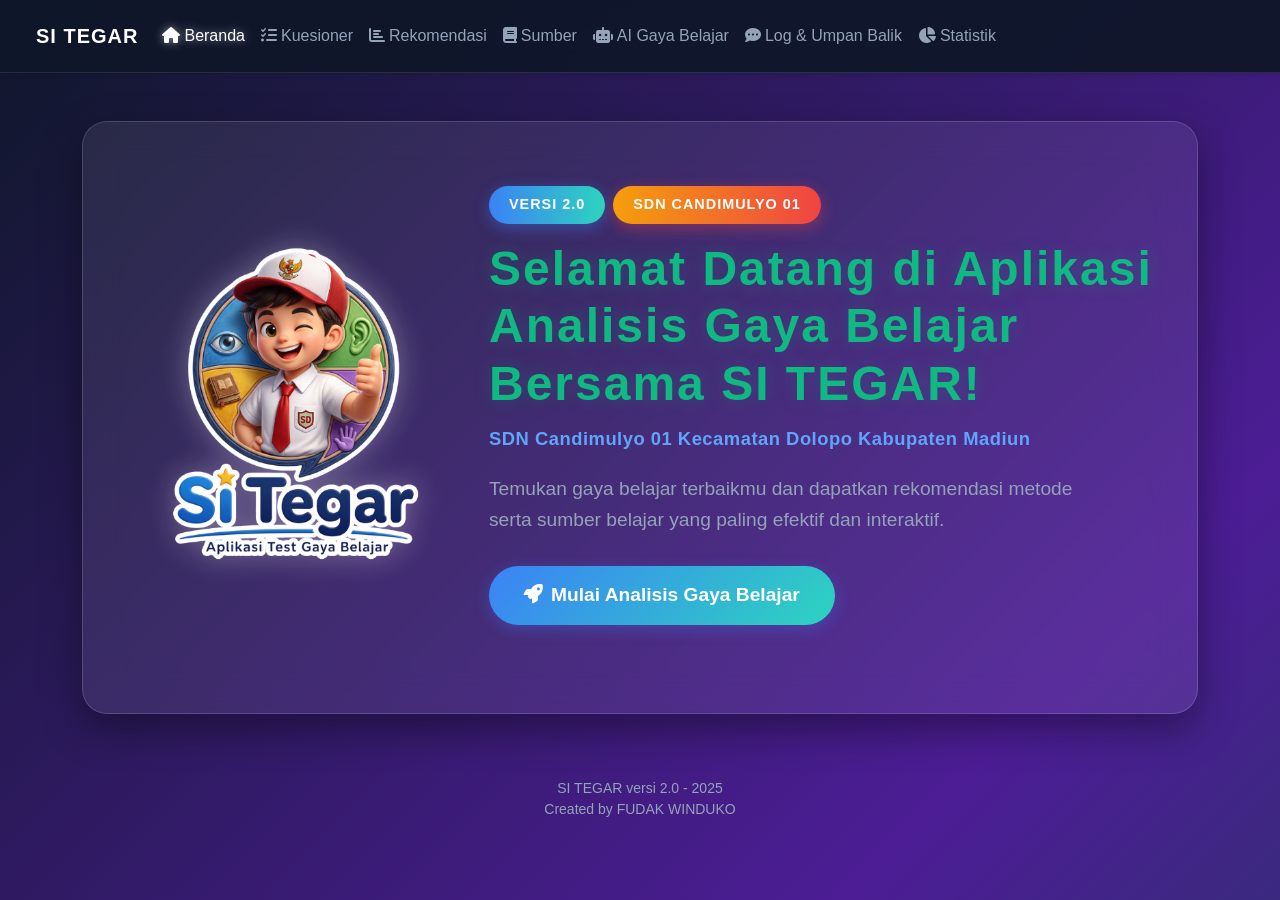
==== index.html @ cdc76224 "first commit" ====
<!DOCTYPE html>
<html lang="id">

<head>
    <meta charset="UTF-8">
    <meta name="viewport" content="width=device-width, initial-scale=1.0">
    <title>Si Tegar - Beranda</title>
    <link href="https://cdn.jsdelivr.net/npm/bootstrap@5.3.3/dist/css/bootstrap.min.css" rel="stylesheet">
    <link rel="stylesheet" href="https://cdnjs.cloudflare.com/ajax/libs/font-awesome/6.5.1/css/all.min.css" />
    <link rel="stylesheet" href="css/style.css">
</head>

<body>
    <header class="navbar navbar-expand-lg navbar-dark p-3 px-md-4 mb-3 shadow-sm">
        <div class="container-fluid">
            <a href="index.html" class="navbar-brand fw-bold">SI TEGAR</a>
            <button class="navbar-toggler" type="button" data-bs-toggle="collapse" data-bs-target="#navbarNav"
                aria-controls="navbarNav" aria-expanded="false" aria-label="Toggle navigation">
                <span class="navbar-toggler-icon"></span>
            </button>
            <div class="collapse navbar-collapse" id="navbarNav">
                <ul class="navbar-nav me-auto mb-2 mb-lg-0">
                    <li class="nav-item"><a class="nav-link active" href="index.html"><i class="fas fa-home me-1"></i>Beranda</a></li>
                    <li class="nav-item"><a class="nav-link" href="kuesioner.html"><i class="fas fa-tasks me-1"></i>Kuesioner</a></li>
                    <li class="nav-item"><a class="nav-link" href="rekomendasi.html"><i class="fas fa-chart-bar me-1"></i>Rekomendasi</a></li>
                    <li class="nav-item"><a class="nav-link" href="sumber.html"><i class="fas fa-book me-1"></i>Sumber</a></li>
                    <li class="nav-item"><a class="nav-link" href="https://aplikasiaigaya.github.io/index.html"><i class="fas fa-robot me-1"></i>AI Gaya Belajar</a></li>
                    <li class="nav-item"><a class="nav-link" href="log.html"><i class="fas fa-comment-dots me-1"></i>Log & Umpan Balik</a></li>
                    <li class="nav-item"><a class="nav-link" href="statistik.html"><i class="fas fa-chart-pie me-1"></i>Statistik</a></li>
                </ul>
            </div>
        </div>
    </header>

    <main class="container text-center">
        <div class="hero-section">
            <div class="d-flex align-items-center justify-content-center flex-column flex-md-row gap-4 mb-4 text-md-start">
                <img src="logo.png" alt="Logo Si Tegar" style="max-width: 350px; filter: drop-shadow(0 0 15px rgba(255,255,255,0.3));">
                <div>
                    <div class="d-flex flex-wrap gap-2 mb-3">
                        <div style="background: linear-gradient(90deg, #3b82f6, #2dd4bf); color: white; padding: 8px 20px; border-radius: 30px; font-weight: 800; font-size: 0.9rem; letter-spacing: 1px; box-shadow: 0 4px 15px rgba(59, 130, 246, 0.4);">
                            VERSI 2.0
                        </div>
                        <a href="https://sdncandimulyo01.netlify.app" target="_blank" style="background: linear-gradient(90deg, #f59e0b, #ef4444); color: white; padding: 8px 20px; border-radius: 30px; font-weight: 800; font-size: 0.9rem; letter-spacing: 1px; box-shadow: 0 4px 15px rgba(239, 68, 68, 0.4); text-decoration: none; display: inline-block;">
                            SDN CANDIMULYO 01
                        </a>
                    </div>
                    <h1 class="display-5 fw-bold mb-3" style="color: #10b981; letter-spacing: 2px; text-shadow: 0 0 20px rgba(16, 185, 129, 0.2); max-width: 700px;">
                        Selamat Datang di Aplikasi Analisis Gaya Belajar Bersama SI TEGAR!
                    </h1>
                    <h5 class="fw-bold mb-4" style="color: #60a5fa; letter-spacing: 0.5px; font-size: 1.15rem;">
                        SDN Candimulyo 01 Kecamatan Dolopo Kabupaten Madiun
                    </h5>
                    <p class="lead" style="color: #94a3b8; max-width: 600px; margin-bottom: 30px; line-height: 1.6;">
                        Temukan gaya belajar terbaikmu dan dapatkan rekomendasi metode serta sumber belajar yang paling efektif dan interaktif.
                    </p>
                    <a href="larikelas6.html" class="btn btn-primary btn-lg" style="padding: 15px 35px; font-size: 1.2rem; border-radius: 30px;">
                        <i class="fas fa-rocket me-2"></i>Mulai Analisis Gaya Belajar
                    </a>
                </div>
            </div>
        </div>
    </main>

    <footer class="text-center py-3 mt-4">
        <p class="text-muted small mb-0">SI TEGAR versi 2.0 - 2025</p>
        <p class="text-muted small mb-0">Created by FUDAK WINDUKO</p>
    </footer>

    <script src="https://cdn.jsdelivr.net/npm/bootstrap@5.3.3/dist/js/bootstrap.bundle.min.js"></script>
</body>
</html>
---- css/style.css ----
:root {
    --bg-color: #0f172a;
    --card-bg: rgba(255, 255, 255, 0.08);
    --card-hover: rgba(255, 255, 255, 0.15);
    --text-main: #f8fafc;
    --text-muted: #94a3b8;
    --visual-color: #06b6d4;
    --auditory-color: #f97316;
    --kinesthetic-color: #ec4899;
    --title-color: #10b981;
    --primary-gradient: linear-gradient(135deg, #3b82f6, #2dd4bf);
}

body {
    background: linear-gradient(-45deg, #0f172a, #1e3a8a, #854d0e, #064e3b, #4c1d95, #0f172a);
    background-size: 400% 400%;
    animation: gradientBG 15s ease infinite;
    color: var(--text-main);
    font-family: 'Segoe UI', Tahoma, Geneva, Verdana, sans-serif;
    min-height: 100vh;
    margin: 0;
    padding: 0;
    background-attachment: fixed;
}

@keyframes gradientBG {
    0% { background-position: 0% 50%; }
    50% { background-position: 100% 50%; }
    100% { background-position: 0% 50%; }
}

/* --- Header & Navbar --- */
.navbar {
    background: rgba(15, 23, 42, 0.95);
    border-bottom: 1px solid rgba(255, 255, 255, 0.1);
    backdrop-filter: blur(10px);
}

.navbar-brand {
    color: #ffffff !important;
    font-weight: 800;
    letter-spacing: 1px;
}

.nav-link {
    color: var(--text-muted) !important;
    transition: all 0.3s ease;
    font-weight: 500;
}

.nav-link:hover,
.nav-link.active {
    color: #ffffff !important;
    text-shadow: 0 0 10px rgba(255, 255, 255, 0.5);
}

/* --- General Components --- */
.btn-primary {
    background: var(--primary-gradient);
    border: none;
    box-shadow: 0 4px 15px rgba(59, 130, 246, 0.3);
    color: #ffffff;
    font-weight: 600;
    transition: all 0.3s ease;
    border-radius: 25px;
    padding: 10px 20px;
    position: relative;
    overflow: hidden;
}

/* Shine effect on hover */
.btn-primary::before {
    content: '';
    position: absolute;
    top: 0;
    left: -100%;
    width: 50%;
    height: 100%;
    background: linear-gradient(to right, rgba(255,255,255,0) 0%, rgba(255,255,255,0.4) 50%, rgba(255,255,255,0) 100%);
    transform: skewX(-25deg);
    transition: all 0.5s ease;
    z-index: 1;
}

.btn-primary:hover::before {
    left: 150%;
}

.btn-primary:hover {
    background: linear-gradient(135deg, #2dd4bf, #3b82f6);
    transform: translateY(-2px);
    box-shadow: 0 6px 20px rgba(59, 130, 246, 0.4);
}

.btn-outline-primary {
    border-color: #3b82f6;
    color: #3b82f6;
    border-radius: 25px;
}

.btn-outline-primary:hover {
    background-color: #3b82f6;
    color: #ffffff;
}

.bg-white {
    background-color: var(--card-bg) !important;
}

/* --- Hero Section (Index) --- */
.hero-section {
    padding: 4rem 2rem;
    background: var(--card-bg);
    backdrop-filter: blur(20px);
    -webkit-backdrop-filter: blur(20px);
    border-radius: 25px;
    margin: 3rem auto;
    box-shadow: 0 15px 40px rgba(0, 0, 0, 0.4);
    border: 1px solid rgba(255, 255, 255, 0.15);
}

.hero-section h1 {
    color: #ffffff;
    margin-bottom: 1.5rem;
    font-weight: 900;
    text-shadow: 0 0 20px rgba(255, 255, 255, 0.1);
}

.hero-section p {
    color: var(--text-muted);
    margin-bottom: 2.5rem;
    font-size: 1.2rem;
}

/* --- Containers --- */
.questionnaire-container,
.result-container,
.recommendation-container,
.sources-container,
.log-container {
    max-width: 800px;
    margin: 2rem auto;
    background: var(--card-bg);
    backdrop-filter: blur(20px);
    -webkit-backdrop-filter: blur(20px);
    border-radius: 20px;
    padding: 2.5rem;
    box-shadow: 0 10px 30px rgba(0, 0, 0, 0.4);
    border: 1px solid rgba(255, 255, 255, 0.15);
}

.questionnaire-container h2,
.result-container h2,
.recommendation-container h2,
.sources-container h2,
.log-container h2 {
    color: #ffffff;
    font-weight: 800;
}

/* --- Questionnaire Options --- */
.option-btn {
    background: rgba(15, 23, 42, 0.6);
    border: 1px solid rgba(255, 255, 255, 0.1);
    margin-bottom: 1rem;
    transition: all 0.3s ease;
    color: var(--text-main);
    font-weight: 500;
    text-align: left;
    padding: 1.2rem;
    border-radius: 12px;
    width: 100%;
    position: relative;
    overflow: hidden;
}

.option-btn::before {
    content: '';
    position: absolute;
    top: 0;
    left: -100%;
    width: 50%;
    height: 100%;
    background: linear-gradient(to right, rgba(255,255,255,0) 0%, rgba(255,255,255,0.3) 50%, rgba(255,255,255,0) 100%);
    transform: skewX(-25deg);
    transition: all 0.6s ease;
    z-index: 1;
}

.option-btn:hover {
    background: var(--card-hover);
    border-color: rgba(255, 255, 255, 0.3);
}

.option-btn:hover::before {
    left: 150%;
}

.option-btn.selected {
    background: var(--primary-gradient) !important;
    color: #ffffff !important;
    border: none !important;
    box-shadow: 0 4px 15px rgba(59, 130, 246, 0.4) !important;
}

.progress {
    background-color: rgba(255, 255, 255, 0.1);
    border-radius: 10px;
    margin: 1.5rem 0;
}

.progress-bar {
    background: var(--primary-gradient);
    color: #ffffff;
    font-weight: bold;
}

/* --- Cards (Recommendations/Log) --- */
.card, .recommendation-card, .source-card, .log-entry-card {
    background-color: rgba(255, 255, 255, 0.03);
    border: 1px solid rgba(255, 255, 255, 0.1);
    border-radius: 15px;
    padding: 20px;
    color: var(--text-main);
    text-align: left;
    transition: all 0.3s ease;
    cursor: pointer;
    position: relative;
    overflow: hidden;
}

.card::before, .recommendation-card::before, .source-card::before, .log-entry-card::before {
    content: '';
    position: absolute;
    top: 0;
    left: -100%;
    width: 50%;
    height: 100%;
    background: linear-gradient(to right, rgba(255,255,255,0) 0%, rgba(255,255,255,0.2) 50%, rgba(255,255,255,0) 100%);
    transform: skewX(-25deg);
    transition: all 0.7s ease;
    z-index: 1;
}

.card:hover, .recommendation-card:hover, .source-card:hover, .log-entry-card:hover {
    transform: translateY(-5px);
    box-shadow: 0 10px 25px rgba(0, 0, 0, 0.4);
    background-color: rgba(255, 255, 255, 0.05);
}

.card:hover::before, .recommendation-card:hover::before, .source-card:hover::before, .log-entry-card:hover::before {
    left: 150%;
}

.card-title {
    color: #ffffff;
    font-weight: bold;
}

.card-text {
    color: var(--text-muted);
}

.text-muted {
    color: var(--text-muted) !important;
}

/* --- Learning Style Specific Colors --- */
.visual-rec { border-left: 5px solid var(--visual-color); }
.visual-rec i { color: var(--visual-color); }

.auditory-rec { border-left: 5px solid var(--auditory-color); }
.auditory-rec i { color: var(--auditory-color); }

.kinesthetic-rec { border-left: 5px solid var(--kinesthetic-color); }
.kinesthetic-rec i { color: var(--kinesthetic-color); }

/* --- Alert Messages --- */
.alert {
    background: rgba(15, 23, 42, 0.8);
    border: 1px solid rgba(255, 255, 255, 0.1);
    color: #ffffff;
    border-radius: 12px;
}

.alert-info {
    background: rgba(6, 182, 212, 0.1);
    border-color: rgba(6, 182, 212, 0.3);
    color: #67e8f9;
}

/* --- Forms & Feedback --- */
.form-label {
    color: #ffffff;
    font-weight: 500;
}

.form-control, .form-select {
    background-color: rgba(15, 23, 42, 0.8);
    border: 1px solid rgba(255, 255, 255, 0.2);
    color: #ffffff;
    border-radius: 10px;
}

.form-control:focus, .form-select:focus {
    background-color: rgba(15, 23, 42, 1);
    border-color: var(--visual-color);
    color: #ffffff;
    box-shadow: 0 0 0 0.25rem rgba(6, 182, 212, 0.25);
}

/* Rating Stars */
.rating i {
    color: rgba(255, 255, 255, 0.2);
}
.rating i.selected, .rating i:hover {
    color: #fbbf24; /* Golden yellow */
}

/* --- Text colors overriding defaults --- */
h1, h2, h3, h4, h5, h6 {
    color: #ffffff;
}

p, label {
    color: var(--text-muted);
}
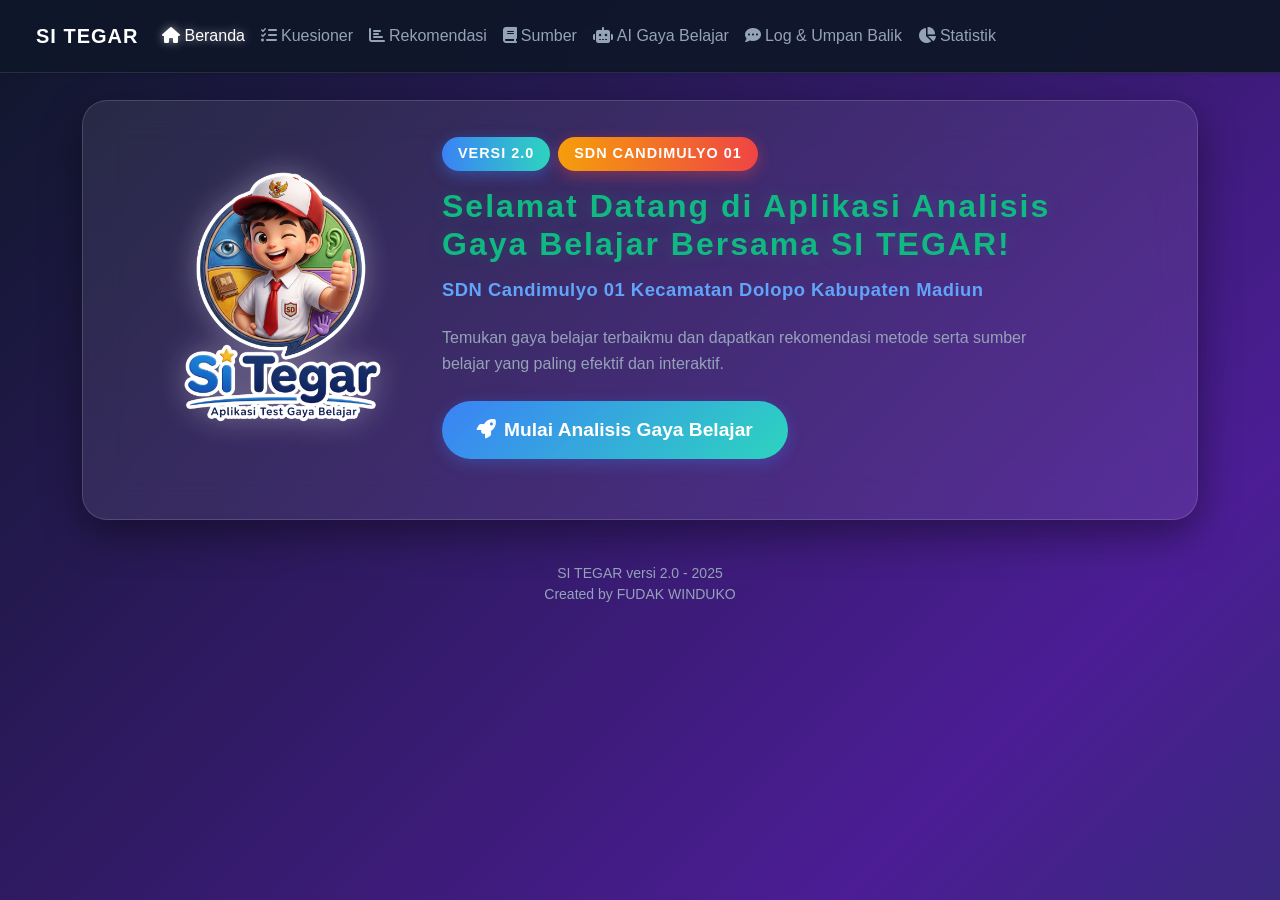
==== commit bb7595b8: "first commit" ====
--- a/index.html
+++ b/index.html
@@ -35,32 +35,33 @@
     <main class="container text-center">
         <div class="hero-section">
             <div class="d-flex align-items-center justify-content-center flex-column flex-md-row gap-4 mb-4 text-md-start">
-                <img src="logo.png" alt="Logo Si Tegar" style="max-width: 350px; filter: drop-shadow(0 0 15px rgba(255,255,255,0.3));">
+                <img src="logo.png" alt="Logo Si Tegar" style="max-width: min(280px, 70vw); filter: drop-shadow(0 0 15px rgba(255,255,255,0.3));">
                 <div>
                     <div class="d-flex flex-wrap gap-2 mb-3">
-                        <div style="background: linear-gradient(90deg, #3b82f6, #2dd4bf); color: white; padding: 8px 20px; border-radius: 30px; font-weight: 800; font-size: 0.9rem; letter-spacing: 1px; box-shadow: 0 4px 15px rgba(59, 130, 246, 0.4);">
+                        <div style="background: linear-gradient(90deg, #3b82f6, #2dd4bf); color: white; padding: 6px 16px; border-radius: 30px; font-weight: 800; font-size: clamp(0.7rem, 2vw, 0.9rem); letter-spacing: 1px; box-shadow: 0 4px 15px rgba(59, 130, 246, 0.4);">
                             VERSI 2.0
                         </div>
-                        <a href="https://sdncandimulyo01.netlify.app" target="_blank" style="background: linear-gradient(90deg, #f59e0b, #ef4444); color: white; padding: 8px 20px; border-radius: 30px; font-weight: 800; font-size: 0.9rem; letter-spacing: 1px; box-shadow: 0 4px 15px rgba(239, 68, 68, 0.4); text-decoration: none; display: inline-block;">
+                        <a href="https://sdncandimulyo01.netlify.app" target="_blank" style="background: linear-gradient(90deg, #f59e0b, #ef4444); color: white; padding: 6px 16px; border-radius: 30px; font-weight: 800; font-size: clamp(0.7rem, 2vw, 0.9rem); letter-spacing: 1px; box-shadow: 0 4px 15px rgba(239, 68, 68, 0.4); text-decoration: none; display: inline-block;">
                             SDN CANDIMULYO 01
                         </a>
                     </div>
-                    <h1 class="display-5 fw-bold mb-3" style="color: #10b981; letter-spacing: 2px; text-shadow: 0 0 20px rgba(16, 185, 129, 0.2); max-width: 700px;">
+                    <h1 class="fw-bold mb-3" style="color: #10b981; letter-spacing: 2px; text-shadow: 0 0 20px rgba(16, 185, 129, 0.2); max-width: 700px; font-size: clamp(1.2rem, 3.5vw, 2rem);">
                         Selamat Datang di Aplikasi Analisis Gaya Belajar Bersama SI TEGAR!
                     </h1>
-                    <h5 class="fw-bold mb-4" style="color: #60a5fa; letter-spacing: 0.5px; font-size: 1.15rem;">
+                    <h5 class="fw-bold mb-4" style="color: #60a5fa; letter-spacing: 0.5px; font-size: clamp(0.8rem, 2.5vw, 1.15rem);">
                         SDN Candimulyo 01 Kecamatan Dolopo Kabupaten Madiun
                     </h5>
-                    <p class="lead" style="color: #94a3b8; max-width: 600px; margin-bottom: 30px; line-height: 1.6;">
+                    <p class="lead" style="color: #94a3b8; max-width: 600px; margin-bottom: 24px; line-height: 1.6; font-size: clamp(0.85rem, 2vw, 1rem);">
                         Temukan gaya belajar terbaikmu dan dapatkan rekomendasi metode serta sumber belajar yang paling efektif dan interaktif.
                     </p>
-                    <a href="larikelas6.html" class="btn btn-primary btn-lg" style="padding: 15px 35px; font-size: 1.2rem; border-radius: 30px;">
+                    <a href="larikelas6.html" class="btn btn-primary btn-lg" style="padding: clamp(10px,2.5vh,15px) clamp(20px,4vw,35px); font-size: clamp(0.9rem, 2.5vw, 1.2rem); border-radius: 30px;">
                         <i class="fas fa-rocket me-2"></i>Mulai Analisis Gaya Belajar
                     </a>
                 </div>
             </div>
         </div>
     </main>
+
 
     <footer class="text-center py-3 mt-4">
         <p class="text-muted small mb-0">SI TEGAR versi 2.0 - 2025</p>
--- a/css/style.css
+++ b/css/style.css
@@ -12,6 +12,15 @@
     --primary-gradient: linear-gradient(135deg, #3b82f6, #2dd4bf);
 }
 
+/* --- BASE RESET --- */
+*, *::before, *::after {
+    box-sizing: border-box;
+}
+
+html {
+    scroll-behavior: smooth;
+}
+
 body {
     background: linear-gradient(-45deg, #0f172a, #1e3a8a, #854d0e, #064e3b, #4c1d95, #0f172a);
     background-size: 400% 400%;
@@ -22,6 +31,7 @@
     margin: 0;
     padding: 0;
     background-attachment: fixed;
+    overflow-x: hidden;
 }
 
 @keyframes gradientBG {
@@ -110,14 +120,15 @@
 
 /* --- Hero Section (Index) --- */
 .hero-section {
-    padding: 4rem 2rem;
+    padding: clamp(1.5rem, 4vh, 4rem) clamp(1rem, 3vw, 2rem);
     background: var(--card-bg);
     backdrop-filter: blur(20px);
     -webkit-backdrop-filter: blur(20px);
     border-radius: 25px;
-    margin: 3rem auto;
+    margin: clamp(1rem, 3vh, 3rem) auto;
     box-shadow: 0 15px 40px rgba(0, 0, 0, 0.4);
     border: 1px solid rgba(255, 255, 255, 0.15);
+    width: 100%;
 }
 
 .hero-section h1 {
@@ -125,12 +136,13 @@
     margin-bottom: 1.5rem;
     font-weight: 900;
     text-shadow: 0 0 20px rgba(255, 255, 255, 0.1);
+    font-size: clamp(1.4rem, 4vw, 3rem);
 }
 
 .hero-section p {
     color: var(--text-muted);
     margin-bottom: 2.5rem;
-    font-size: 1.2rem;
+    font-size: clamp(0.9rem, 2vw, 1.2rem);
 }
 
 /* --- Containers --- */
@@ -139,13 +151,13 @@
 .recommendation-container,
 .sources-container,
 .log-container {
-    max-width: 800px;
+    max-width: min(800px, 95%);
     margin: 2rem auto;
     background: var(--card-bg);
     backdrop-filter: blur(20px);
     -webkit-backdrop-filter: blur(20px);
     border-radius: 20px;
-    padding: 2.5rem;
+    padding: clamp(1rem, 3vw, 2.5rem);
     box-shadow: 0 10px 30px rgba(0, 0, 0, 0.4);
     border: 1px solid rgba(255, 255, 255, 0.15);
 }
@@ -168,11 +180,14 @@
     color: var(--text-main);
     font-weight: 500;
     text-align: left;
-    padding: 1.2rem;
+    padding: clamp(0.75rem, 2vh, 1.2rem);
     border-radius: 12px;
     width: 100%;
     position: relative;
     overflow: hidden;
+    font-size: clamp(0.85rem, 2vw, 1rem);
+    min-height: 48px;
+    touch-action: manipulation;
 }
 
 .option-btn::before {
@@ -301,6 +316,7 @@
     border: 1px solid rgba(255, 255, 255, 0.2);
     color: #ffffff;
     border-radius: 10px;
+    font-size: clamp(0.9rem, 2vw, 1rem);
 }
 
 .form-control:focus, .form-select:focus {
@@ -326,3 +342,114 @@
 p, label {
     color: var(--text-muted);
 }
+
+/* --- RESPONSIVE BREAKPOINTS --- */
+
+/* Mobile Portrait: ≤ 576px */
+@media (max-width: 576px) {
+    .hero-section {
+        margin: 0.75rem;
+        border-radius: 15px;
+    }
+
+    .hero-section img {
+        max-width: min(220px, 60vw) !important;
+    }
+
+    .btn-lg {
+        padding: 12px 24px !important;
+        font-size: clamp(0.9rem, 3vw, 1.1rem) !important;
+    }
+
+    .questionnaire-container,
+    .result-container,
+    .recommendation-container,
+    .sources-container,
+    .log-container {
+        margin: 0.75rem;
+        padding: 1rem;
+        border-radius: 15px;
+    }
+
+    /* Nav tombol lebih touch-friendly */
+    .nav-link {
+        padding: 0.5rem 0.75rem;
+        font-size: 0.9rem;
+    }
+}
+
+/* Large Display: Full HD 1920px+ */
+@media (min-width: 1920px) {
+    :root {
+        font-size: 18px;
+    }
+
+    .hero-section {
+        padding: 5rem 3rem;
+    }
+
+    .hero-section h1 {
+        font-size: clamp(2.5rem, 3vw, 4rem);
+    }
+
+    .questionnaire-container,
+    .result-container,
+    .recommendation-container {
+        max-width: 1000px;
+        padding: 3.5rem;
+    }
+
+    .option-btn {
+        padding: 1.5rem;
+        font-size: 1.15rem;
+        min-height: 64px;
+    }
+
+    .btn-primary {
+        padding: 14px 28px;
+        font-size: 1.1rem;
+    }
+}
+
+/* 4K Smartboard: 3840px+ */
+@media (min-width: 3840px) {
+    :root {
+        font-size: 24px;
+    }
+
+    .hero-section {
+        padding: 7rem 4rem;
+        border-radius: 40px;
+    }
+
+    .hero-section h1 {
+        font-size: clamp(3rem, 4vw, 5.5rem);
+    }
+
+    .questionnaire-container,
+    .result-container {
+        max-width: 1400px;
+        padding: 5rem;
+        border-radius: 30px;
+    }
+
+    .option-btn {
+        padding: 2rem;
+        font-size: 1.5rem;
+        min-height: 80px;
+        border-radius: 16px;
+    }
+
+    .btn-primary {
+        padding: 18px 40px;
+        font-size: 1.4rem;
+    }
+
+    .navbar-brand {
+        font-size: 1.8rem;
+    }
+
+    .nav-link {
+        font-size: 1.3rem;
+    }
+}
